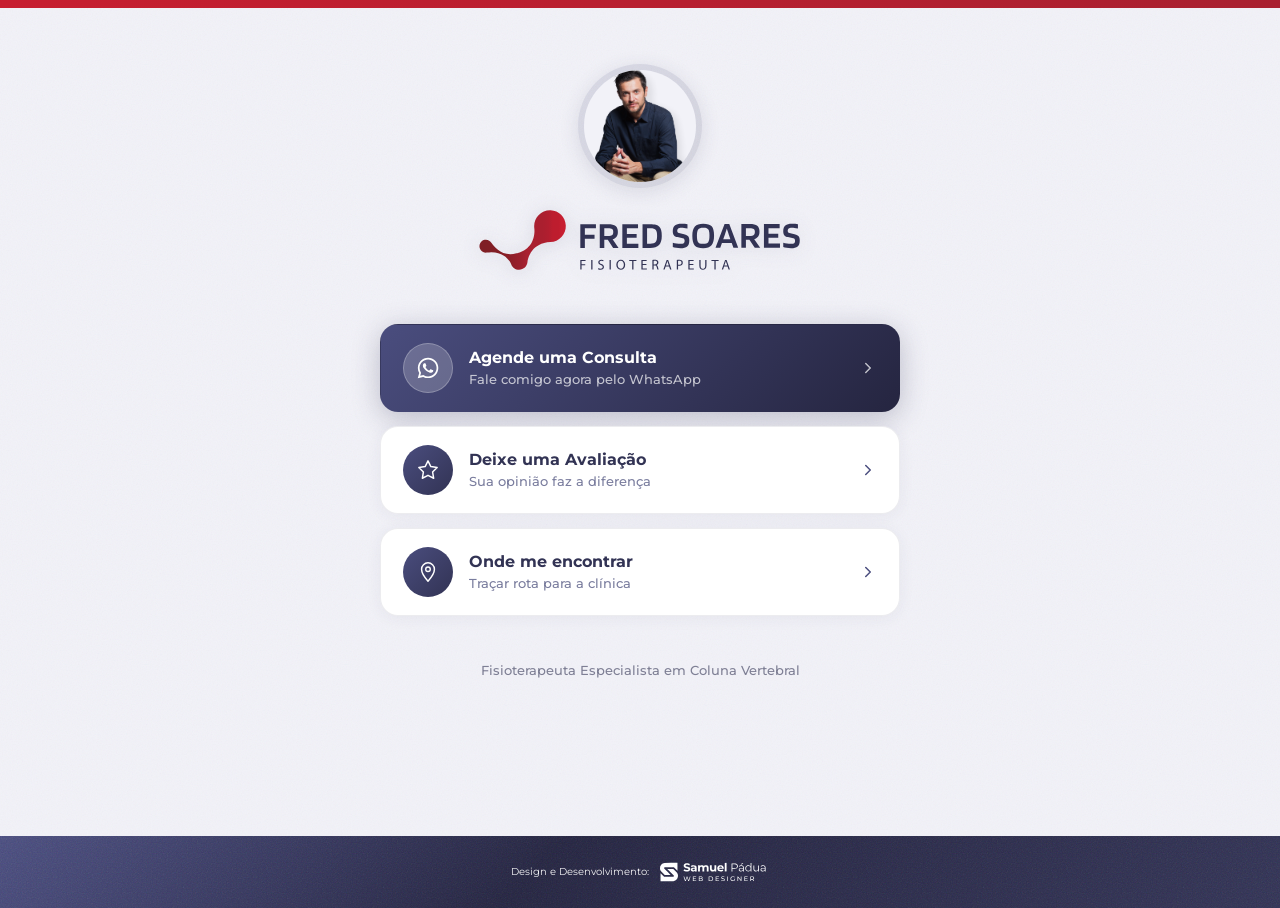
==== links/index.html @ fbcdf173 "Add clean links URL for GitHub Pages" ====
<!DOCTYPE html>
<html lang="pt-BR">
<head>
  <meta charset="UTF-8">
  <meta name="viewport" content="width=device-width, initial-scale=1.0">
  <title>Links - Dr. Fred Soares · Fisioterapeuta Especialista em Coluna</title>
  <link rel="icon" type="image/svg+xml" href="../stamp-iso.svg">
  <link rel="preconnect" href="https://fonts.googleapis.com">
  <link rel="preconnect" href="https://fonts.gstatic.com" crossorigin>
  <link href="https://fonts.googleapis.com/css2?family=Montserrat:wght@400;500;600;700;800&display=swap" rel="stylesheet">
  <link rel="stylesheet" href="../style.css">
  <link rel="stylesheet" href="../links.css">
</head>
<body class="links-page">

  <div class="top-bar"></div>

  <main class="lk-main">
    <div class="lk-grain"></div>

    <div class="lk-container">

      <header class="lk-header">
        <div class="lk-avatar-wrap">
          <img src="../dr-links.png" class="lk-avatar" alt="Dr. Fred Soares">
        </div>
        <img src="../logo.svg" class="lk-logo" alt="Dr. Fred Soares Fisioterapeuta Especialista em Coluna">
      </header>

      <div class="lk-cards">
        <a href="https://wa.me/5516991173434" class="lk-card lk-card--primary" target="_blank" rel="noopener">
          <span class="lk-icon">
            <svg width="22" height="22" viewBox="0 0 57 57" fill="none" xmlns="http://www.w3.org/2000/svg">
              <path fill-rule="evenodd" clip-rule="evenodd" d="M47.4216 9.51921C42.4222 4.51401 35.7735 1.75635 28.6904 1.75342C14.0949 1.75342 2.21626 13.6317 2.21039 28.2311C2.20844 32.8981 3.42761 37.4539 5.74495 41.4695L1.98828 55.1909L16.0257 51.5086C19.8936 53.6185 24.2481 54.7304 28.6796 54.7317H28.6907C43.2846 54.7317 55.1645 42.8524 55.1701 28.2523C55.173 21.1767 52.4212 14.5241 47.4216 9.51921ZM28.6904 50.2598H28.6813C24.7322 50.2581 20.8591 49.1968 17.4794 47.1919L16.6761 46.7148L8.34605 48.9L10.5695 40.7784L10.046 39.9457C7.84279 36.4415 6.67939 32.3913 6.68135 28.2328C6.68592 16.0981 16.5593 6.22568 28.6992 6.22568C34.5779 6.22763 40.1039 8.51986 44.2592 12.68C48.4144 16.8401 50.7014 22.3698 50.6994 28.2507C50.6942 40.3863 40.8215 50.2598 28.6904 50.2598ZM40.7628 33.7761C40.1013 33.4448 36.8482 31.8446 36.2416 31.6235C35.6356 31.4027 35.194 31.2928 34.7533 31.9549C34.312 32.617 33.0443 34.1075 32.6581 34.5488C32.2719 34.9904 31.8864 35.0459 31.2246 34.7145C30.5629 34.3834 28.4311 33.6845 25.9037 31.4304C23.937 29.676 22.6092 27.5094 22.223 26.8473C21.8375 26.1845 22.2198 25.861 22.5133 25.497C23.2296 24.6075 23.9468 23.6751 24.1673 23.2338C24.3881 22.7922 24.2775 22.4057 24.1118 22.0746C23.9468 21.7436 22.6236 18.4869 22.0724 17.1617C21.5348 15.8721 20.9898 16.0463 20.5834 16.026C20.1979 16.0068 19.7566 16.0029 19.3154 16.0029C18.8744 16.0029 18.1575 16.1682 17.5508 16.831C16.9445 17.4934 15.2355 19.0939 15.2355 22.3505C15.2355 25.6072 17.6063 28.7533 17.937 29.1949C18.2677 29.6365 22.6027 36.3195 29.2396 39.1851C30.8182 39.8674 32.0505 40.2741 33.0116 40.5791C34.5968 41.0827 36.0387 41.0116 37.1789 40.8413C38.4503 40.6512 41.0932 39.2406 41.645 37.6952C42.1962 36.1496 42.1962 34.825 42.0305 34.5488C41.8655 34.2729 41.4242 34.1075 40.7628 33.7761Z" fill="white"/>
            </svg>
          </span>
          <div class="lk-card-text">
            <span class="lk-card-title">Agende uma Consulta</span>
            <span class="lk-card-desc">Fale comigo agora pelo WhatsApp</span>
          </div>
          <span class="lk-arrow">
            <svg width="18" height="18" viewBox="0 0 24 24" fill="none">
              <path d="M9 18l6-6-6-6" stroke="white" stroke-width="2" stroke-linecap="round" stroke-linejoin="round"/>
            </svg>
          </span>
        </a>

        <a href="#" class="lk-card">
          <span class="lk-icon">
            <svg width="22" height="22" viewBox="0 0 24 24" fill="none" xmlns="http://www.w3.org/2000/svg">
              <path d="M12 2l3.09 6.26L22 9.27l-5 4.87 1.18 6.88L12 17.77l-6.18 3.25L7 14.14 2 9.27l6.91-1.01L12 2z" stroke="white" stroke-width="1.6" stroke-linejoin="round"/>
            </svg>
          </span>
          <div class="lk-card-text">
            <span class="lk-card-title">Deixe uma Avaliação</span>
            <span class="lk-card-desc">Sua opinião faz a diferença</span>
          </div>
          <span class="lk-arrow">
            <svg width="18" height="18" viewBox="0 0 24 24" fill="none">
              <path d="M9 18l6-6-6-6" stroke="white" stroke-width="2" stroke-linecap="round" stroke-linejoin="round"/>
            </svg>
          </span>
        </a>

        <a href="https://www.google.com/maps/search/?api=1&query=R.+David+Ferreira+Luna,+17,+Brisamar,+Jo%C3%A3o+Pessoa+-+PB" class="lk-card" target="_blank" rel="noopener">
          <span class="lk-icon">
            <svg width="22" height="22" viewBox="0 0 24 24" fill="none" xmlns="http://www.w3.org/2000/svg">
              <path d="M12 2C8.13 2 5 5.13 5 9c0 5.25 7 13 7 13s7-7.75 7-13c0-3.87-3.13-7-7-7z" stroke="white" stroke-width="1.6" stroke-linejoin="round"/>
              <circle cx="12" cy="9" r="2.5" stroke="white" stroke-width="1.5"/>
            </svg>
          </span>
          <div class="lk-card-text">
            <span class="lk-card-title">Onde me encontrar</span>
            <span class="lk-card-desc">Traçar rota para a clínica</span>
          </div>
          <span class="lk-arrow">
            <svg width="18" height="18" viewBox="0 0 24 24" fill="none">
              <path d="M9 18l6-6-6-6" stroke="white" stroke-width="2" stroke-linecap="round" stroke-linejoin="round"/>
            </svg>
          </span>
        </a>
      </div>

      <p class="lk-bio">Fisioterapeuta Especialista em Coluna Vertebral</p>
    </div>
  </main>

  <footer class="site-footer">
    <div class="site-footer-grain"></div>
    <div class="site-footer-inner">
      <a href="https://samuelpadua.com.br/" class="site-footer-credit" target="_blank" rel="noopener" aria-label="Design e Desenvolvimento por Samuel Pádua Web Designer">
        <span class="site-footer-credit-text">Design e Desenvolvimento:</span>
        <img src="../logo-samuel.svg" alt="Samuel Pádua Web Designer" class="site-footer-credit-logo">
      </a>
    </div>
  </footer>

</body>
</html>
---- style.css ----
﻿/* ===== RESET & BASE ===== */
*, *::before, *::after { box-sizing: border-box; margin: 0; padding: 0; }

:root {
  --dark:       #323354;
  --primary:    #323354;
  --teal:       #9B9EC8;
  --white:      #FFFFFF;
  --gray-bg:    #F2F2F8;
  --grad-start: #4A4D7E;
  --grad-end:   #323354;
  --gradient:   linear-gradient(to right, #4A4D7E, #323354);
}

html { scroll-behavior: smooth; overflow-x: hidden; }

html {
  scrollbar-color: #4A4D7E rgba(50, 51, 84, 0.12);
  scrollbar-width: thin;
}

body {
  font-family: 'Montserrat', sans-serif;
  color: var(--dark);
  background: var(--white);
  overflow-x: hidden;
}

body::-webkit-scrollbar {
  width: 12px;
}

body::-webkit-scrollbar-track {
  background: rgba(50, 51, 84, 0.08);
}

body::-webkit-scrollbar-thumb {
  background: linear-gradient(180deg, #9B9EC8 0%, #4A4D7E 100%);
  border-radius: 999px;
  border: 2px solid rgba(255, 255, 255, 0.75);
}

body::-webkit-scrollbar-thumb:hover {
  background: linear-gradient(180deg, #7B7FAA 0%, #3A3E6E 100%);
}

/* ===== SCROLL REVEAL ===== */
.reveal-item {
  --reveal-x: 0px;
  --reveal-y: 28px;
  --reveal-scale: 1;
  --reveal-blur: 0px;
  opacity: 0;
  filter: blur(var(--reveal-blur));
  transform: translate3d(var(--reveal-x), var(--reveal-y), 0) scale(var(--reveal-scale));
  transition:
    opacity 0.8s cubic-bezier(0.22, 1, 0.36, 1),
    transform 0.8s cubic-bezier(0.22, 1, 0.36, 1),
    filter 0.8s cubic-bezier(0.22, 1, 0.36, 1);
  transition-delay: var(--reveal-delay, 0ms);
  will-change: opacity, transform, filter;
}

.reveal-item[data-reveal="left"] {
  --reveal-x: -42px;
  --reveal-y: 0px;
}

.reveal-item[data-reveal="right"] {
  --reveal-x: 42px;
  --reveal-y: 0px;
}

.reveal-item[data-reveal="up"] {
  --reveal-y: 34px;
}

.reveal-item[data-reveal="zoom"] {
  --reveal-y: 20px;
  --reveal-scale: 0.965;
  --reveal-blur: 3px;
}

.reveal-item.is-visible {
  opacity: 1;
  filter: blur(0);
  transform: translate3d(0, 0, 0) scale(1);
}

@media (prefers-reduced-motion: reduce) {
  html {
    scroll-behavior: auto;
  }

  .reveal-item {
    opacity: 1;
    filter: none;
    transform: none;
    transition: none;
    will-change: auto;
  }
}

/* ===== TOP BAR ===== */
.top-bar {
  height: 6px;
  background: linear-gradient(to right, #C71E30, #A92030);
  width: 100%;
}

/* ===== HERO SECTION ===== */
.hero {
  position: relative;
  height: 850px;
  display: flex;
  align-items: stretch;
  overflow: hidden;
}

.hero-bg {
  position: absolute;
  inset: 0;
  background-image: url('bg-hero.jpg');
  background-size: cover;
  background-position: center;
  z-index: 0;
}

.hero-inner {
  position: relative;
  z-index: 1;
  width: 100%;
  max-width: 1280px;
  margin: 0 auto;
  padding: 0 60px;
  display: flex;
  flex-direction: column;
}

/* ===== HEADER / LOGO ===== */
.hero-header {
  padding: 40px 0 0;
  flex: 0 0 auto;
}

.logo {
  height: 64px;
  width: auto;
  display: block;
}

/* ===== HERO CONTENT ===== */
.hero-content {
  display: flex;
  align-items: stretch;
  gap: 40px;
  flex: 1;
}

/* ===== LEFT COLUMN ===== */
.hero-left {
  flex: 0 0 490px;
  display: flex;
  flex-direction: column;
  justify-content: center;
  padding-bottom: 50px;
}

.hero-left h1 {
  font-size: 54px;
  font-weight: 500;
  line-height: 1.05;
  letter-spacing: -0.04em;
  color: var(--dark);
  margin-bottom: 24px;
}

.hero-headline-soft {
  color: var(--dark);
  font-weight: 400;
}

.gradient-text {
  background: var(--gradient);
  -webkit-background-clip: text;
  -webkit-text-fill-color: transparent;
  background-clip: text;
  display: inline;
  font-weight: 800;
}

.subtext {
  font-size: 17px;
  font-weight: 500;
  line-height: 1.6;
  color: var(--dark);
  max-width: 440px;
  margin-bottom: 32px;
}

.subtext-highlight {
  font-weight: 700;
  color: #A92030;
}

.btn-cta {
  display: inline-flex;
  align-items: center;
  background: linear-gradient(135deg, #4A4D7E, #252540, #323354, #252540, #4A4D7E);
  background-size: 400% 400%;
  animation: cta-gradient 10s linear infinite;
  overflow: hidden;
  position: relative;
  color: var(--white);
  font-family: 'Montserrat', sans-serif;
  font-size: 18px;
  font-weight: 700;
  line-height: 1.28;
  letter-spacing: 0.18em;
  text-transform: uppercase;
  text-decoration: none;
  height: 72px;
  padding: 0 52px;
  border-radius: 16px;
  align-self: flex-start;
  transition: opacity 0.25s, transform 0.2s;
  margin-bottom: 20px;
}

.btn-cta::after {
  content: '';
  position: absolute;
  top: -50%;
  left: -80%;
  width: 45%;
  height: 200%;
  background: linear-gradient(
    to right,
    transparent,
    rgba(255, 255, 255, 0.22),
    transparent
  );
  transform: skewX(-18deg);
  animation: btn-shine 5s ease-in-out infinite;
  pointer-events: none;
}

.btn-cta:hover {
  opacity: 0.88;
  transform: translateY(-2px);
}

.crefito {
  font-size: 14px;
  font-weight: 700;
  letter-spacing: 0.1em;
  color: var(--dark);
  text-transform: uppercase;
  opacity: 0.7;
}

/* ===== RIGHT COLUMN ===== */
.hero-right {
  flex: 1;
  align-self: stretch;
  position: relative;
  display: flex;
  align-items: flex-end;
  justify-content: center;
}

.doctor-img {
  position: absolute;
  bottom: 0;
  left: 50%;
  transform: translateX(-40%);
  z-index: 2;
  height: 820px;
  width: auto;
  display: block;
  object-fit: contain;
  object-position: bottom;
}

/* ===== STAMP ANIMADO ===== */
.stamp-wrapper {
  position: absolute;
  top: -36px;
  right: -85px;
  width: 162px;
  height: 162px;
  z-index: 3;
}

.stamp-txt {
  position: absolute;
  inset: 0;
  width: 162px;
  height: 162px;
  animation: spin-stamp 18s linear infinite;
  transform-origin: center center;
}

.stamp-iso {
  position: absolute;
  top: 50%;
  left: 50%;
  transform: translate(-50%, -50%);
  width: 72px;
  height: 72px;
}

@keyframes cta-gradient {
  0%   { background-position: 0% 0%; }
  50%  { background-position: 100% 100%; }
  100% { background-position: 0% 0%; }
}

@keyframes btn-shine {
  0%        { left: -80%; opacity: 0; }
  10%       { opacity: 1; }
  50%       { left: 130%; opacity: 0; }
  100%      { left: 130%; opacity: 0; }
}

@keyframes spin-stamp {
  from { transform: rotate(0deg); }
  to   { transform: rotate(360deg); }
}

/* ===== INTRO BLOCK ===== */
.intro-block {
  position: relative;
  height: 248px;
  display: flex;
  align-items: center;
  background: linear-gradient(to right, #C71E30 0%, #A92030 100%);
  overflow: hidden;
}

/* Grain visível sobre o gradient */
.intro-block::after {
  content: '';
  position: absolute;
  inset: 0;
  background-image: url("data:image/svg+xml,%3Csvg xmlns='http://www.w3.org/2000/svg' width='200' height='200'%3E%3Cfilter id='n'%3E%3CfeTurbulence type='fractalNoise' baseFrequency='0.8' numOctaves='4' stitchTiles='stitch'/%3E%3C/filter%3E%3Crect width='200' height='200' filter='url(%23n)'/%3E%3C/svg%3E");
  background-repeat: repeat;
  background-size: 200px 200px;
  mix-blend-mode: soft-light;
  opacity: 0.65;
  pointer-events: none;
  z-index: 2;
}

.intro-inner {
  position: relative;
  z-index: 3;
  width: 100%;
  max-width: 1280px;
  margin: 0 auto;
  padding: 0 60px;
  display: flex;
  align-items: center;
  gap: 60px;
}

.intro-left {
  flex: 0 0 280px;
}

.intro-left h2 {
  font-size: 39px;
  font-weight: 500;
  line-height: 1.12;
  letter-spacing: -0.02em;
  color: var(--white);
}

.intro-left h2 strong {
  font-weight: 800;
  display: block;
}

.intro-right {
  flex: 1;
}

.intro-right p {
  font-size: 18px;
  font-weight: 400;
  line-height: 1.7;
  color: var(--white);
}

.intro-right p strong {
  font-weight: 700;
}

/* Responsivo intro */
@media (max-width: 820px) {
  .intro-block { height: auto; padding: 56px 0; }

  .intro-inner {
    flex-direction: column;
    gap: 28px;
    padding: 0 32px;
  }

  .intro-left { flex: none; width: 100%; }

  .intro-left h2 { font-size: 32px; }

  .intro-right p { font-size: 16px; }
}

@media (max-width: 480px) {
  .intro-block { height: auto; padding: 48px 0; }

  .intro-inner { padding: 0 24px; gap: 20px; }

  .intro-left h2 { font-size: 28px; }

  .intro-right p { font-size: 15px; }
}

/* ===== TREATMENT BLOCK ===== */
.treatment-block {
  background: var(--white);
  padding: 100px 0 90px;
}

.treatment-inner {
  max-width: 1280px;
  margin: 0 auto;
  padding: 0 60px;
  display: flex;
  flex-direction: column;
  align-items: center;
  gap: 60px;
}

/* Header */
.treatment-header {
  text-align: center;
  max-width: 760px;
}

.tagline {
  display: block;
  font-size: 15px;
  font-weight: 600;
  letter-spacing: 0.15em;
  text-transform: uppercase;
  color: #C71E30;
  margin-bottom: 12px;
}

.treatment-title {
  font-size: 48px;
  font-weight: 700;
  line-height: 1.1;
  letter-spacing: -0.02em;
  background: var(--gradient);
  -webkit-background-clip: text;
  -webkit-text-fill-color: transparent;
  background-clip: text;
  margin-bottom: 20px;
}

.treatment-desc {
  font-size: 16px;
  font-weight: 500;
  line-height: 1.7;
  color: var(--primary);
}

/* Cards grid */
.cards-grid {
  display: grid;
  grid-template-columns: repeat(3, 1fr);
  gap: 24px;
  width: 100%;
}

.card {
  background: var(--white);
  border-radius: 20px;
  padding: 36px;
  box-shadow: 0 8px 32px 0 rgba(37, 37, 64, 0.18);
  border: 2px solid transparent;
  transition: border-color 0.3s ease, box-shadow 0.3s ease, transform 0.3s ease;
  display: flex;
  flex-direction: column;
  gap: 20px;
}

.card:hover {
  border-color: #C8CAE8;
  box-shadow: none;
  transform: translateY(-4px);
}

.card-icon svg {
  display: block;
}

.card h3 {
  font-size: 25px;
  font-weight: 700;
  line-height: 1.2;
  color: var(--primary);
}

.card p {
  font-size: 15px;
  font-weight: 400;
  line-height: 1.7;
  color: var(--dark);
}

/* Footer */
.treatment-footer {
  display: flex;
  flex-direction: column;
  align-items: center;
  gap: 32px;
  text-align: center;
}

.treatment-footer > p {
  font-size: 16px;
  font-weight: 600;
  line-height: 1.65;
  color: var(--dark);
}

.btn-cta--center {
  align-self: center;
}

/* Responsivo treatment */
@media (max-width: 900px) {
  .cards-grid { grid-template-columns: 1fr; gap: 20px; }
  .treatment-title { font-size: 36px; }
  .treatment-block { padding: 72px 0; }
  .treatment-inner { padding: 0 32px; gap: 44px; }
}

@media (max-width: 480px) {
  .treatment-title { font-size: 30px; }
  .treatment-block { padding: 56px 0; }
  .treatment-inner { padding: 0 24px; gap: 36px; }
  .card { padding: 28px; }
}

/* ===== PROBLEMS BLOCK ===== */
.problems-block {
  position: relative;
  height: 195px;
  background: linear-gradient(to right, #4A4D7E 0%, #323354 100%);
  overflow: visible;
  clip-path: inset(-400px 0 0 0); /* permite sangrar acima, clipa abaixo */
  z-index: 2;
}

/* Grain confinado ao bloco */
.problems-grain {
  position: absolute;
  inset: 0;
  background-image: url("data:image/svg+xml,%3Csvg xmlns='http://www.w3.org/2000/svg' width='200' height='200'%3E%3Cfilter id='n'%3E%3CfeTurbulence type='fractalNoise' baseFrequency='0.8' numOctaves='4' stitchTiles='stitch'/%3E%3C/filter%3E%3Crect width='200' height='200' filter='url(%23n)'/%3E%3C/svg%3E");
  background-repeat: repeat;
  background-size: 200px 200px;
  mix-blend-mode: soft-light;
  opacity: 0.65;
  pointer-events: none;
  z-index: 0;
}

.problems-inner {
  position: relative;
  z-index: 1;
  max-width: 1280px;
  margin: 0 auto;
  padding: 0 80px 0 0;
  height: 100%;
  display: flex;
  align-items: center;
  gap: 52px;
}

/* Coluna da imagem */
.problems-img-col {
  flex: 0 0 auto;
  position: relative;
  height: 100%;
  display: flex;
  align-items: flex-end;
}

.problems-img {
  display: block;
  height: 240px;
  width: auto;
  filter: drop-shadow(0 0 30px rgba(74, 77, 126, 0.2));
}

/* Headline */
.problems-headline {
  flex: 0 0 230px;
  font-size: 22px;
  font-weight: 700;
  line-height: 1.5;
  color: var(--white);
  letter-spacing: -0.01em;
}

/* Body text */
.problems-body {
  flex: 1;
  font-size: 18px;
  font-weight: 400;
  line-height: 1.5;
  color: var(--white);
}

.problems-body strong {
  font-weight: 700;
}

/* Responsivo problems */
@media (max-width: 900px) {
  .problems-block { height: auto; padding: 48px 0; overflow: hidden; }
  .problems-inner { flex-direction: column; align-items: flex-start; gap: 24px; padding: 0 32px; height: auto; }
  .problems-img-col { display: none; }
  .problems-headline { flex: none; font-size: 20px; }
  .problems-body { font-size: 16px; }
}

@media (max-width: 480px) {
  .problems-block { padding: 40px 0; }
  .problems-inner { padding: 0 24px; gap: 16px; }
  .problems-headline { font-size: 18px; }
  .problems-body { font-size: 15px; }
}

/* ===== RESPONSIVO ===== */

/* Laptop menor / tablet landscape */
@media (max-width: 1100px) {
  .hero-inner { padding: 0 40px; }

  .hero-left {
    flex: 0 0 420px;
  }

  .hero-left h1 {
    font-size: 52px;
  }

  .subtext {
    font-size: 16px;
    max-width: 380px;
  }

  .doctor-img {
    height: 700px;
  }

  .stamp-wrapper { width: 124px; height: 124px; top: -68px; right: -16px; }
  .stamp-txt    { width: 124px; height: 124px; }
  .stamp-iso    { width: 70px;  height: 70px; }
}

/* Tablet portrait */
@media (max-width: 820px) {
  .hero {
    height: auto;
    min-height: 100svh;
  }

  .hero-inner { padding: 0 32px; }

  .hero-content {
    flex-direction: column;
    align-items: flex-start;
    gap: 0;
    padding-bottom: 0;
  }

  .hero-left {
    flex: none;
    width: 100%;
    max-width: 560px;
    padding-bottom: 40px;
    justify-content: flex-start;
    padding-top: 32px;
  }

  .hero-left h1 { font-size: 46px; }

  .subtext { font-size: 15px; max-width: 100%; }

  /* Ancora pelo topo — mostra cabeça + torso, pés cortam embaixo */
  .hero-right {
    width: 100%;
    height: 400px;
    align-self: auto;
    justify-content: center;
    overflow: hidden;
    margin-top: 16px;
  }

  .doctor-img {
    position: absolute;
    top: 0;
    left: 50%;
    transform: translateX(-50%);
    height: 480px;
  }

  .stamp-wrapper { top: 220px; right: 16px; width: 110px; height: 110px; }
  .stamp-txt    { width: 110px; height: 110px; }
  .stamp-iso    { width: 62px; height: 62px; }
}

/* Mobile */
@media (max-width: 480px) {
  .hero-inner { padding: 0 24px; }

  .logo { height: 52px; }

  .hero-left {
    padding-top: 24px;
    padding-bottom: 36px;
  }

  .hero-left h1 { font-size: 36px; }

  .subtext { font-size: 14px; }

  .btn-cta {
    height: 60px;
    padding: 0 24px;
    font-size: 13px;
    letter-spacing: 0.12em;
    align-self: stretch;
    justify-content: center;
    text-align: center;
  }

  /* Ancora pelo topo — mostra cabeça + torso */
  .hero-right {
    height: 320px;
    overflow: hidden;
    margin-top: 12px;
  }

  .doctor-img {
    top: 0;
    bottom: auto;
    height: 380px;
    transform: translateX(-50%);
  }

  .stamp-wrapper { width: 86px; height: 86px; top: 30px; bottom: auto; right: 12px; }
  .stamp-txt    { width: 86px; height: 86px; }
  .stamp-iso    { width: 48px; height: 48px; }

  .whatsapp-float { bottom: 20px; right: 20px; width: 60px; height: 60px; }
}

/* ===== WHATSAPP FLUTUANTE ===== */
@keyframes wpp-pulse {
  0%   { box-shadow: 0 0 0 0 rgba(20, 184, 166, 0.5), 0 0 0 0 rgba(15, 118, 110, 0.28); }
  50%  { box-shadow: 0 0 0 14px rgba(20, 184, 166, 0.14), 0 0 0 28px rgba(15, 118, 110, 0.05); }
  100% { box-shadow: 0 0 0 0 rgba(20, 184, 166, 0), 0 0 0 0 rgba(15, 118, 110, 0); }
}

.whatsapp-float {
  position: fixed;
  bottom: 30px;
  right: 30px;
  width: 72px;
  height: 72px;
  background: linear-gradient(135deg, #1cc7b5, #0f9f97);
  border-radius: 50%;
  display: flex;
  align-items: center;
  justify-content: center;
  z-index: 1000;
  text-decoration: none;
  transition: transform 0.2s;
  animation: wpp-pulse 2.4s ease-out infinite;
}

.whatsapp-float:hover {
  transform: scale(1.05);
  animation: none;
  box-shadow: 0 6px 28px rgba(15, 118, 110, 0.38);
}

.whatsapp-float:hover .wpp-badge {
  opacity: 1;
  transform: translateY(-50%) translateX(0) scale(1);
  pointer-events: auto;
}

.whatsapp-float svg {
  width: 36px;
  height: 36px;
  position: relative;
  z-index: 1;
}

/* Badge balão de chat */
.wpp-badge {
  position: absolute;
  right: calc(100% + 14px);
  top: 50%;
  transform: translateY(-50%) translateX(10px) scale(0.92);
  white-space: nowrap;
  background: #ffffff;
  color: #323354;
  font-family: 'Montserrat', sans-serif;
  font-size: 13px;
  font-weight: 700;
  letter-spacing: 0.02em;
  padding: 10px 18px;
  border-radius: 50px;
  box-shadow: 0 4px 20px rgba(50, 51, 84, 0.18), 0 1px 4px rgba(0,0,0,0.08);
  opacity: 0;
  pointer-events: none;
  transition: opacity 0.22s ease, transform 0.22s ease;
}

/* Setinha apontando para o botão */
.wpp-badge::after {
  content: '';
  position: absolute;
  top: 50%;
  right: -7px;
  transform: translateY(-50%);
  border-width: 6px 0 6px 8px;
  border-style: solid;
  border-color: transparent transparent transparent #ffffff;
  filter: drop-shadow(2px 0 2px rgba(30,82,80,0.08));
}

/* ===== REVIEWS BLOCK ===== */
.reviews-block {
  position: relative;
  background: linear-gradient(135deg, #4A4D7E 0%, #252540 40%, #323354 100%);
  min-height: 850px;
  padding: 80px 0 72px;
  display: flex;
  flex-direction: column;
  overflow: hidden;
}

.reviews-grain {
  position: absolute;
  inset: 0;
  background-image: url("data:image/svg+xml,%3Csvg xmlns='http://www.w3.org/2000/svg' width='200' height='200'%3E%3Cfilter id='n'%3E%3CfeTurbulence type='fractalNoise' baseFrequency='0.8' numOctaves='4' stitchTiles='stitch'/%3E%3C/filter%3E%3Crect width='200' height='200' filter='url(%23n)'/%3E%3C/svg%3E");
  mix-blend-mode: soft-light;
  opacity: 0.65;
  pointer-events: none;
  z-index: 1;
}

.reviews-inner {
  position: relative;
  z-index: 2;
  max-width: 1240px;
  margin: 0 auto;
  width: 100%;
  padding: 0 48px;
  display: flex;
  flex-direction: column;
  gap: 52px;
}

.reviews-header {
  text-align: center;
}

.reviews-tagline {
  display: block;
  font-size: 14px;
  font-weight: 600;
  letter-spacing: 0.3em;
  text-transform: uppercase;
  color: rgba(255, 255, 255, 0.65);
  margin-bottom: 14px;
}

.reviews-title {
  font-size: 40px;
  font-weight: 400;
  color: var(--white);
  line-height: 1.15;
}

.reviews-title strong {
  font-weight: 700;
}

/* Carousel */
.reviews-carousel {
  position: relative;
  width: 100%;
  overflow: visible;
}

.carousel-viewport {
  overflow: hidden;
  width: 100%;
}

.reviews-track {
  display: flex;
  gap: 24px;
}

/* Review card */
.review-card {
  background: var(--white);
  border-radius: 16px;
  padding: 28px 24px;
  display: flex;
  flex-direction: column;
  gap: 14px;
  flex-shrink: 0;
}

.rc-header {
  display: flex;
  align-items: center;
  gap: 12px;
}

.rc-avatar {
  width: 48px;
  height: 48px;
  border-radius: 50%;
  background: linear-gradient(135deg, #9B9EC8, #323354);
  display: flex;
  align-items: center;
  justify-content: center;
  font-size: 14px;
  font-weight: 700;
  color: var(--white);
  flex-shrink: 0;
  overflow: hidden;
}

.rc-avatar img {
  width: 100%;
  height: 100%;
  object-fit: cover;
}

.rc-name {
  font-size: 15px;
  font-weight: 700;
  color: var(--dark);
  display: block;
}

.rc-count {
  font-size: 12px;
  color: #999;
  display: block;
  margin-top: 2px;
}

.rc-stars {
  display: flex;
  align-items: center;
  gap: 8px;
}

.rc-stars-icons {
  color: #FBBC04;
  font-size: 17px;
  letter-spacing: 2px;
  line-height: 1;
}

.rc-badge {
  width: 18px;
  height: 18px;
  border-radius: 50%;
  background: #4285F4;
  display: flex;
  align-items: center;
  justify-content: center;
  flex-shrink: 0;
}

.rc-text {
  font-size: 15px;
  font-weight: 500;
  color: #4A5252;
  line-height: 1.65;
}

/* Carousel buttons */
.carousel-btn {
  position: absolute;
  top: 50%;
  transform: translateY(-50%);
  background: none;
  border: none;
  cursor: pointer;
  padding: 0;
  display: flex;
  align-items: center;
  justify-content: center;
  transition: opacity 0.2s;
  z-index: 2;
  width: 48px;
  height: 48px;
}

.carousel-btn--prev {
  left: -72px;
}

.carousel-btn--next {
  right: -72px;
}

.carousel-btn:hover circle {
  stroke: rgba(255, 255, 255, 0.8);
}

.reviews-pagination {
  display: flex;
  justify-content: center;
  align-items: center;
  gap: 12px;
  margin-top: -16px;
}

.reviews-dot {
  width: 10px;
  height: 10px;
  border-radius: 50%;
  border: none;
  padding: 0;
  cursor: pointer;
  background: rgba(255, 255, 255, 0.3);
  transition: transform 0.22s ease, background-color 0.22s ease, opacity 0.22s ease;
}

.reviews-dot:hover {
  background: rgba(255, 255, 255, 0.6);
}

.reviews-dot.is-active {
  background: var(--white);
  transform: scale(1.2);
}

/* Footer */
.reviews-footer {
  display: flex;
  flex-direction: column;
  gap: 0;
}

.reviews-divider {
  height: 1px;
  background: rgba(255, 255, 255, 0.2);
  margin-bottom: 32px;
}

.reviews-cta-row {
  display: flex;
  align-items: center;
  justify-content: space-between;
}

.reviews-cta-text {
  font-size: 20px;
  font-weight: 700;
  color: var(--white);
  line-height: 1.4;
}

.reviews-footer .btn-cta {
  box-shadow: 0 0 0 3px rgba(255, 255, 255, 0.1);
}

/* ===== RESPONSIVE: REVIEWS ===== */
@media (max-width: 820px) {
  .reviews-block { min-height: unset; padding: 64px 0 56px; }
  .reviews-inner { padding: 0 20px; gap: 36px; }
  .reviews-carousel { padding: 0 44px; }
  .carousel-btn--prev { left: 0; }
  .carousel-btn--next { right: 0; }
  .reviews-pagination { margin-top: -8px; }
  .reviews-title { font-size: 30px; }
  .reviews-cta-row { flex-direction: column; align-items: flex-start; gap: 24px; }
  .reviews-cta-text { font-size: 18px; }
}

@media (max-width: 480px) {
  .reviews-title { font-size: 26px; }
  .reviews-carousel { padding: 0 34px; }
  .reviews-pagination { gap: 10px; }
  .carousel-btn { display: none; }
  .rc-text { text-align: left; }
  .carousel-btn svg { width: 36px; height: 36px; }
}

/* ===== CONDITION BLOCK (HÉRNIA, etc.) ===== */
.condition-block {
  background: var(--white);
  padding: 96px 0;
}

.condition-inner {
  max-width: 1200px;
  margin: 0 auto;
  padding: 0 48px;
  display: grid;
  grid-template-columns: 45% 55%;
  gap: 72px;
  align-items: center;
}

.condition-block--gray {
  background: #F2F2F8;
}

.condition-media {
  position: relative;
  border-radius: 20px;
  overflow: hidden;
  line-height: 0;
  isolation: isolate;
}

.condition-media video,
.condition-media .condition-img {
  width: 100%;
  height: auto;
  display: block;
  border-radius: 20px;
}

.condition-media--video video {
  filter: saturate(0.9) contrast(0.93) brightness(0.97);
}

.condition-media--video::after {
  content: '';
  position: absolute;
  inset: 0;
  border-radius: 20px;
  pointer-events: none;
  opacity: 0.34;
  mix-blend-mode: soft-light;
  background-image:
    url("data:image/svg+xml,%3Csvg xmlns='http://www.w3.org/2000/svg' width='160' height='160' viewBox='0 0 160 160'%3E%3Cfilter id='n'%3E%3CfeTurbulence type='fractalNoise' baseFrequency='1.35' numOctaves='3' stitchTiles='stitch'/%3E%3C/filter%3E%3Crect width='160' height='160' filter='url(%23n)' opacity='1'/%3E%3C/svg%3E");
  background-size: 160px 160px;
}

.condition-text {
  display: flex;
  flex-direction: column;
  align-items: flex-start;
  gap: 24px;
}

.condition-text .btn-cta {
  align-self: flex-start;
  font-size: 16px;
  height: 58px;
  padding: 0 40px;
}

.condition-title {
  font-size: 38px;
  font-weight: 400;
  line-height: 1.1;
  letter-spacing: -0.02em;
  background: linear-gradient(to right, #4A4D7E, #323354);
  -webkit-background-clip: text;
  -webkit-text-fill-color: transparent;
  background-clip: text;
}

.condition-title strong {
  font-weight: 800;
}

.condition-body {
  font-size: 15px;
  font-weight: 400;
  line-height: 1.7;
  color: var(--dark);
}

.condition-body strong {
  color: #A92030;
}

/* ===== RESPONSIVE: CONDITION BLOCK ===== */
@media (max-width: 820px) {
  .condition-inner {
    grid-template-columns: 1fr;
    gap: 36px;
    padding: 0 28px;
  }

  .condition-block {
    padding: 64px 0;
  }

  .condition-title {
    font-size: 30px;
  }
}

@media (max-width: 480px) {
  .condition-title {
    font-size: 26px;
  }

  .condition-body {
    font-size: 15px;
  }
}

/* ===== PROFILE BLOCK ===== */
.profile-block {
  background: var(--white);
  padding: 104px 0 112px;
}

.profile-inner {
  max-width: 1200px;
  margin: 0 auto;
  padding: 0 48px;
  display: grid;
  grid-template-columns: minmax(320px, 382px) minmax(0, 1fr);
  gap: 72px;
  align-items: center;
}

.profile-media {
  width: 100%;
}

.profile-image {
  width: 100%;
  display: block;
  border-radius: 18px;
  object-fit: cover;
  box-shadow: 0 24px 60px rgba(50, 51, 84, 0.08);
}

.profile-content {
  max-width: 620px;
  display: flex;
  flex-direction: column;
  align-items: flex-start;
}

.profile-title {
  font-size: 45px;
  font-weight: 700;
  line-height: 1.06;
  letter-spacing: -0.03em;
  margin-bottom: 14px;
  background: linear-gradient(90deg, #4A4D7E 0%, #252540 48%, #323354 100%);
  -webkit-background-clip: text;
  -webkit-text-fill-color: transparent;
  background-clip: text;
}

.profile-meta {
  font-size: 16px;
  font-weight: 600;
  line-height: 1.35;
  letter-spacing: 0.07em;
  color: #252540;
  margin-bottom: 28px;
}

.profile-body {
  display: flex;
  flex-direction: column;
  gap: 20px;
}

.profile-body p {
  margin: 0;
  font-size: 15px;
  font-weight: 400;
  line-height: 1.5;
  color: #4A4D6A;
}

.profile-body strong {
  font-weight: 700;
  color: #252540;
}

.profile-socials {
  display: flex;
  align-items: center;
  gap: 12px;
  margin-top: 30px;
}

.profile-social-btn {
  width: 64px;
  height: 64px;
  border-radius: 50%;
  background: linear-gradient(135deg, #4A4D7E 0%, #323354 100%);
  display: inline-flex;
  align-items: center;
  justify-content: center;
  text-decoration: none;
  box-shadow: 0 16px 34px rgba(74, 77, 126, 0.18);
  transition: transform 0.22s ease, box-shadow 0.22s ease;
}

.profile-social-btn:hover {
  transform: translateY(-2px);
  box-shadow: 0 20px 40px rgba(74, 77, 126, 0.24);
}

.profile-social-btn--cv {
  width: auto;
  border-radius: 100px;
  padding: 0 32px;
  gap: 8px;
  font-size: 16px;
  font-weight: 700;
  color: #252540;
  white-space: nowrap;
  letter-spacing: 0.01em;
  background: transparent;
  border: 2px solid #252540;
  transition: background 0.22s ease, color 0.22s ease, transform 0.22s ease, box-shadow 0.22s ease;
}

.profile-social-btn--cv:hover {
  background: var(--gradient);
  border-color: transparent;
  color: #fff;
}

.profile-social-icon {
  width: 24px;
  height: 24px;
  object-fit: contain;
}

/* ===== RESPONSIVE: PROFILE BLOCK ===== */
@media (max-width: 980px) {
  .profile-block {
    padding: 80px 0 88px;
  }

  .profile-inner {
    grid-template-columns: 1fr;
    gap: 40px;
    padding: 0 28px;
  }

  .profile-media {
    max-width: 420px;
    margin: 0 auto;
  }

  .profile-content {
    max-width: 100%;
  }

  .profile-title {
    font-size: 38px;
  }
}

@media (max-width: 480px) {
  .profile-block {
    padding: 64px 0 72px;
  }

  .profile-inner {
    padding: 0 24px;
    gap: 28px;
  }

  .profile-title {
    font-size: 32px;
    margin-bottom: 12px;
  }

  .profile-meta {
    font-size: 14px;
    margin-bottom: 22px;
  }

  .profile-body {
    gap: 18px;
  }

  .profile-socials {
    flex-wrap: wrap;
    gap: 12px;
    margin-top: 24px;
  }

  .profile-social-btn {
    width: 58px;
    height: 58px;
  }

  .profile-social-btn--cv {
    width: 100%;
    justify-content: center;
    padding: 0 24px;
  }

  .profile-social-btn svg,
  .profile-social-icon {
    width: 22px;
    height: 22px;
  }
}

/* ===== FAQ BLOCK ===== */
.faq-block {
  position: relative;
  background: url("bg-faq.jpg") center/cover no-repeat;
  background-image: image-set(url('bg-faq.webp') type('image/webp'), url('bg-faq.jpg') type('image/jpeg'));
  padding: 104px 0 96px;
}

.faq-inner {
  max-width: 1200px;
  margin: 0 auto;
  padding: 0 48px;
  display: flex;
  flex-direction: column;
  align-items: center;
}

.faq-header {
  text-align: center;
  max-width: 760px;
  margin-bottom: 42px;
}

.faq-tagline {
  display: block;
  font-size: 14px;
  font-weight: 600;
  letter-spacing: 0.3em;
  text-transform: uppercase;
  color: #C71E30;
  margin-bottom: 18px;
}

.faq-title {
  font-size: 44px;
  font-weight: 700;
  line-height: 1.08;
  letter-spacing: -0.03em;
  margin-bottom: 14px;
  background: linear-gradient(90deg, #4A4D7E 0%, #252540 48%, #323354 100%);
  -webkit-background-clip: text;
  -webkit-text-fill-color: transparent;
  background-clip: text;
}

.faq-subtitle {
  margin: 0;
  font-size: 15px;
  font-weight: 400;
  line-height: 1.55;
  color: #252540;
}

.faq-list {
  width: 100%;
  max-width: 760px;
  display: flex;
  flex-direction: column;
  gap: 24px;
}

.faq-item {
  background: rgba(255, 255, 255, 0.94);
  border: 1px solid rgba(74, 77, 126, 0.18);
  border-radius: 14px;
  box-shadow: 0 12px 32px rgba(30, 30, 55, 0.05);
  overflow: hidden;
  transition: border-color 0.22s ease, box-shadow 0.22s ease;
}

.faq-item.is-open {
  border-color: rgba(74, 77, 126, 0.75);
  box-shadow: 0 14px 36px rgba(74, 77, 126, 0.08);
}

.faq-question {
  width: 100%;
  border: none;
  background: transparent;
  display: flex;
  align-items: center;
  justify-content: space-between;
  gap: 20px;
  text-align: left;
  padding: 22px 22px 20px;
  cursor: pointer;
  font-family: inherit;
  font-size: 18px;
  font-weight: 700;
  line-height: 1.35;
  color: #1A1B36;
}

.faq-icon {
  color: #9B9EC8;
  flex-shrink: 0;
  display: inline-flex;
  align-items: center;
  justify-content: center;
  transition: transform 0.22s ease;
}

.faq-item.is-open .faq-icon {
  transform: rotate(180deg);
}

.faq-item:not(.is-open) .faq-icon {
  transform: rotate(0deg);
}

.faq-answer {
  max-height: 0;
  overflow: hidden;
  transition: max-height 0.28s ease;
}

.faq-item.is-open .faq-answer {
  max-height: 220px;
}

.faq-answer p {
  margin: 0;
  padding: 0 22px 24px;
  font-size: 15px;
  font-weight: 400;
  line-height: 1.55;
  color: #1E2038;
}

.faq-footer {
  width: 100%;
  max-width: 760px;
  margin-top: 42px;
}

.faq-divider {
  height: 1px;
  background: rgba(30, 30, 55, 0.12);
  margin-bottom: 30px;
}

.faq-cta-row {
  display: flex;
  align-items: center;
  justify-content: space-between;
  gap: 32px;
}

.faq-cta-text {
  margin: 0;
  font-size: 18px;
  font-weight: 400;
  line-height: 1.35;
  color: #252540;
  max-width: 360px;
  flex: 0 1 360px;
}

.faq-cta-line {
  display: block;
}

.faq-cta-text strong {
  font-weight: 700;
  color: #1A1B36;
}

.faq-footer .btn-cta {
  min-width: 356px;
  white-space: nowrap;
  text-align: center;
  flex-shrink: 0;
}

/* ===== RESPONSIVE: FAQ BLOCK ===== */
@media (max-width: 900px) {
  .faq-block {
    padding: 80px 0 76px;
  }

  .faq-inner {
    padding: 0 28px;
  }

  .faq-title {
    font-size: 36px;
  }

  .faq-question {
    font-size: 17px;
  }

  .faq-cta-row {
    flex-direction: column;
    align-items: flex-start;
  }

  .faq-cta-text {
    max-width: 100%;
    flex-basis: auto;
  }

  .faq-cta-line {
    display: inline;
  }

  .faq-footer .btn-cta {
    min-width: 0;
    white-space: normal;
  }
}

@media (max-width: 480px) {
  .faq-block {
    padding: 64px 0 64px;
  }

  .faq-inner {
    padding: 0 24px;
  }

  .faq-header {
    margin-bottom: 30px;
  }

  .faq-title {
    font-size: 30px;
  }

  .faq-subtitle {
    font-size: 14px;
  }

  .faq-list {
    gap: 16px;
  }

  .faq-question {
    font-size: 16px;
    padding: 18px 18px 16px;
  }

  .faq-answer p {
    padding: 0 18px 20px;
    font-size: 14px;
  }

  .faq-footer {
    margin-top: 32px;
  }

  .faq-divider {
    margin-bottom: 24px;
  }

  .faq-cta-text {
    font-size: 16px;
  }
}

/* ===== CONTACT BLOCK ===== */
.contact-block {
  background: var(--white);
}

.contact-inner {
  max-width: 100%;
  min-height: 760px;
  display: grid;
  grid-template-columns: minmax(0, 52%) minmax(0, 48%);
  align-items: stretch;
}

.contact-panel {
  padding: 78px 72px 70px min(18vw, 320px);
  display: flex;
  flex-direction: column;
  justify-content: flex-start;
}

.contact-header {
  width: 100%;
  max-width: 524px;
  margin-bottom: 44px;
}

.contact-tagline {
  display: block;
  font-size: 14px;
  font-weight: 500;
  letter-spacing: 0.16em;
  text-transform: uppercase;
  color: #C71E30;
  margin-bottom: 10px;
}

.contact-title {
  font-size: 52px;
  font-weight: 700;
  line-height: 1.02;
  letter-spacing: -0.04em;
  background: linear-gradient(90deg, #4A4D7E 0%, #252540 48%, #323354 100%);
  -webkit-background-clip: text;
  -webkit-text-fill-color: transparent;
  background-clip: text;
}

.contact-cards {
  width: 100%;
  max-width: 524px;
  display: flex;
  flex-direction: column;
  gap: 22px;
}

.contact-card {
  background: var(--white);
  border-radius: 16px;
  padding: 20px 18px;
  display: flex;
  align-items: center;
  gap: 18px;
  min-height: 78px;
  text-decoration: none;
  color: #252540;
  box-shadow: 0 16px 36px rgba(50, 51, 84, 0.08);
  transition: transform 0.22s ease, box-shadow 0.22s ease, border-color 0.22s ease;
  border: 1.5px solid transparent;
}

.contact-card:hover {
  transform: translateY(-2px);
  box-shadow: none;
  border-color: rgba(74, 77, 126, 0.75);
}

.contact-card-icon {
  width: 40px;
  height: 40px;
  border-radius: 50%;
  display: inline-flex;
  align-items: center;
  justify-content: center;
  color: #A92030;
  flex-shrink: 0;
  flex: 0 0 40px;
}

.contact-card-icon-img {
  width: 28px;
  height: 28px;
  object-fit: contain;
  filter: brightness(0) saturate(100%) invert(18%) sepia(75%) saturate(2000%) hue-rotate(338deg) brightness(85%) contrast(95%);
}

.contact-card-text {
  font-size: 16px;
  font-weight: 700;
  line-height: 1.45;
  color: #252540;
  max-width: 420px;
}

.contact-brand {
  width: 100%;
  max-width: 524px;
  margin-top: auto;
  padding-top: 72px;
}

.contact-logo {
  width: min(420px, 100%);
  display: block;
}

.contact-map-wrap {
  position: relative;
  min-height: 760px;
  background: #E9EEF0;
  overflow: hidden;
}

.contact-map {
  width: 100%;
  height: 100%;
  border: 0;
  display: block;
  filter: saturate(0.88) contrast(0.94) brightness(1.02);
}

@media (min-width: 1921px) {
  .contact-panel {
    padding-left: clamp(48px, 8vw, 140px);
    padding-right: clamp(56px, 6vw, 120px);
    align-items: flex-end;
  }

  .contact-header,
  .contact-cards,
  .contact-brand {
    max-width: 560px;
  }
}

/* ===== RESPONSIVE: CONTACT BLOCK ===== */
@media (max-width: 1180px) {
  .contact-inner {
    grid-template-columns: 1fr;
    min-height: unset;
  }

  .contact-panel {
    padding: 76px 40px 56px;
  }

  .contact-cards {
    max-width: 680px;
  }

  .contact-card-text {
    max-width: none;
  }

  .contact-brand {
    margin-top: 0;
    padding-top: 48px;
  }

  .contact-logo {
    width: min(360px, 100%);
  }

  .contact-map-wrap {
    min-height: 420px;
  }
}

@media (max-width: 680px) {
  .contact-panel {
    padding: 64px 24px 48px;
  }

  .contact-header {
    margin-bottom: 32px;
  }

  .contact-title {
    font-size: 40px;
  }

  .contact-cards {
    gap: 16px;
  }

  .contact-card {
    padding: 18px 16px;
    min-height: 72px;
    gap: 14px;
  }

  .contact-card-icon {
    width: 34px;
    height: 34px;
  }

  .contact-card-icon-img {
    width: 24px;
    height: 24px;
  }

  .contact-card-text {
    font-size: 15px;
  }

  .contact-brand {
    padding-top: 40px;
  }

  .contact-map-wrap {
    min-height: 340px;
  }
}

/* ===== FOOTER ===== */
.site-footer {
  position: relative;
  min-height: 72px;
  background: linear-gradient(135deg, #4A4D7E 0%, #252540 42%, #323354 100%);
  overflow: hidden;
}

.site-footer-grain {
  position: absolute;
  inset: 0;
  background-image: url("data:image/svg+xml,%3Csvg xmlns='http://www.w3.org/2000/svg' width='200' height='200'%3E%3Cfilter id='n'%3E%3CfeTurbulence type='fractalNoise' baseFrequency='0.8' numOctaves='4' stitchTiles='stitch'/%3E%3C/filter%3E%3Crect width='200' height='200' filter='url(%23n)'/%3E%3C/svg%3E");
  mix-blend-mode: soft-light;
  opacity: 0.42;
  pointer-events: none;
}

.site-footer-inner {
  position: relative;
  z-index: 1;
  max-width: 860px;
  min-height: 72px;
  margin: 0 auto;
  padding: 0 32px;
  display: flex;
  align-items: center;
  justify-content: space-between;
  gap: 24px;
}

.site-footer-copy {
  margin: 0;
  font-size: 14px;
  font-weight: 400;
  line-height: 1.3;
  color: rgba(255, 255, 255, 0.95);
}

.site-footer-credit {
  display: inline-flex;
  align-items: center;
  gap: 10px;
  text-decoration: none;
  color: inherit;
}

.site-footer-credit-text {
  font-size: 10px;
  font-weight: 400;
  line-height: 1.4;
  color: rgba(255, 255, 255, 0.95);
  white-space: nowrap;
}

.site-footer-credit-logo {
  height: 22px;
  width: auto;
  display: block;
}

@media (max-width: 760px) {
  .site-footer {
    min-height: unset;
  }

  .site-footer-inner {
    min-height: unset;
    padding: 14px 20px;
    flex-direction: column;
    justify-content: center;
    gap: 10px;
    text-align: center;
  }

  .site-footer-copy {
    font-size: 13px;
  }
}

/* ===== GLOBAL RESPONSIVE REFINEMENTS ===== */
@media (max-width: 820px) {
  .hero-header {
    display: flex;
    justify-content: center;
    padding-top: 28px;
  }

  .hero-content {
    align-items: center;
  }

  .hero-left {
    align-items: center;
    text-align: center;
    margin: 0 auto;
  }

  .subtext,
  .crefito {
    text-align: center;
    margin-left: auto;
    margin-right: auto;
  }

  .hero .btn-cta,
  .condition-text .btn-cta,
  .reviews-footer .btn-cta,
  .faq-footer .btn-cta {
    align-self: center;
    height: 64px;
    padding: 0 32px;
    font-size: 14px;
    letter-spacing: 0.15em;
  }

  .intro-inner,
  .problems-inner {
    align-items: center;
    text-align: center;
  }

  .intro-left,
  .intro-right,
  .problems-headline,
  .problems-body {
    text-align: center;
  }

  .intro-right p,
  .problems-body {
    max-width: 60ch;
  }

  .card {
    align-items: flex-start;
    text-align: left;
  }

  .condition-text {
    align-items: center;
    text-align: center;
  }

  .condition-body {
    max-width: 62ch;
    line-height: 1.65;
  }

  .reviews-cta-row,
  .faq-cta-row {
    align-items: center;
    text-align: center;
  }

  .reviews-block .carousel-btn {
    display: none !important;
  }

  .review-card {
    text-align: left;
    align-items: flex-start;
  }

  .rc-header,
  .rc-stars {
    justify-content: flex-start;
  }

  .rc-info,
  .rc-text {
    text-align: left;
  }

  .reviews-cta-text,
  .faq-cta-text {
    max-width: 30ch;
    text-align: center;
  }

  .profile-content {
    align-items: center;
  }

  .profile-title,
  .profile-meta {
    text-align: center;
  }

  .profile-body {
    width: 100%;
    align-items: center;
  }

  .profile-body p {
    text-align: center;
    max-width: 62ch;
  }

  .profile-socials {
    justify-content: center;
  }

  .faq-question {
    font-size: 16px;
  }

  .contact-panel {
    align-items: center;
    text-align: center;
  }

  .contact-header,
  .contact-cards,
  .contact-brand {
    width: 100%;
    max-width: 680px;
  }

  .contact-logo {
    margin: 0 auto;
  }

  .contact-card {
    text-align: left;
  }

  .contact-card-text {
    text-align: left;
  }
}

@media (max-width: 480px) {
  .logo {
    height: 48px;
  }

  .hero-left {
    padding-top: 10px;
    padding-bottom: 28px;
  }

  .hero-left h1 {
    font-size: 38px;
    line-height: 1;
    letter-spacing: -0.05em;
  }

  .subtext {
    max-width: 31ch;
    font-size: 14px;
    line-height: 1.65;
  }

  .btn-cta {
    height: 60px;
    width: 100%;
    justify-content: center;
    font-size: 13px;
    letter-spacing: 0.12em;
    border-radius: 14px;
    padding: 0 24px;
    margin-bottom: 16px;
  }

  .condition-text .btn-cta,
  .reviews-footer .btn-cta,
  .faq-footer .btn-cta {
    height: 60px;
    font-size: 13px;
    letter-spacing: 0.12em;
    padding: 0 24px;
  }

  .crefito {
    font-size: 12px;
    line-height: 1.45;
  }

  .intro-left h2,
  .treatment-title,
  .problems-headline,
  .condition-title,
  .profile-title,
  .faq-title,
  .contact-title {
    text-align: center;
    margin-left: auto;
    margin-right: auto;
  }

  .intro-left h2 {
    font-size: 30px;
    line-height: 1.08;
  }

  .tagline,
  .reviews-tagline,
  .faq-tagline,
  .contact-tagline {
    font-size: 12px;
    letter-spacing: 0.22em;
    text-align: center;
  }

  .treatment-title {
    font-size: 32px;
    line-height: 1.08;
  }

  .treatment-desc,
  .faq-subtitle {
    max-width: 34ch;
    margin-left: auto;
    margin-right: auto;
    font-size: 14px;
    line-height: 1.65;
    text-align: center;
  }

  .card {
    padding: 24px 22px;
    gap: 16px;
  }

  .card h3 {
    font-size: 22px;
  }

  .card p {
    font-size: 15px;
    line-height: 1.65;
  }

  .problems-headline {
    font-size: 30px;
    line-height: 1.12;
  }

  .problems-body {
    font-size: 15px;
    line-height: 1.65;
  }

  .condition-title {
    font-size: 31px;
    line-height: 1.08;
  }

  .condition-body {
    font-size: 15px;
    line-height: 1.7;
  }

  .reviews-title {
    font-size: 32px;
    line-height: 1.1;
  }

  .reviews-cta-text {
    font-size: 17px;
    line-height: 1.45;
  }

  .profile-title {
    font-size: 34px;
    line-height: 1.08;
  }

  .profile-meta {
    max-width: 28ch;
    font-size: 13px;
    line-height: 1.45;
  }

  .profile-body p { max-width: none; }

  .faq-title {
    font-size: 32px;
    line-height: 1.1;
  }

  .faq-question {
    font-size: 15px;
    line-height: 1.4;
  }

  .faq-cta-text {
    font-size: 15px;
    line-height: 1.5;
  }

  .contact-title {
    font-size: 38px;
    line-height: 1.04;
  }

  .contact-card {
    min-height: 70px;
    padding: 17px 16px;
  }

  .contact-card-text {
    font-size: 15px;
    line-height: 1.45;
  }

  .site-footer-credit {
    justify-content: center;
    flex-wrap: wrap;
  }
}
---- links.css ----
﻿/* ===== LINKS PAGE ===== */
.links-page .top-bar {
  height: 8px;
}

.links-page {
  background: #F2F2F8;
  min-height: 100vh;
}

.lk-main {
  position: relative;
  min-height: calc(100vh - 72px);
  display: flex;
  align-items: flex-start;
  justify-content: center;
  padding: 56px 20px 80px;
  overflow: hidden;
}

/* Grain suave sobre fundo claro */
.lk-grain {
  position: absolute;
  inset: 0;
  background-image: url("data:image/svg+xml,%3Csvg xmlns='http://www.w3.org/2000/svg' width='200' height='200'%3E%3Cfilter id='n'%3E%3CfeTurbulence type='fractalNoise' baseFrequency='0.8' numOctaves='4' stitchTiles='stitch'/%3E%3C/filter%3E%3Crect width='200' height='200' filter='url(%23n)'/%3E%3C/svg%3E");
  background-repeat: repeat;
  background-size: 200px 200px;
  mix-blend-mode: multiply;
  opacity: 0.06;
  pointer-events: none;
  z-index: 0;
}

.lk-container {
  position: relative;
  z-index: 1;
  width: 100%;
  max-width: 520px;
  display: flex;
  flex-direction: column;
  align-items: center;
  gap: 44px;
}

/* ===== HEADER ===== */
.lk-header {
  display: flex;
  flex-direction: column;
  align-items: center;
  gap: 20px;
  opacity: 0;
  animation: lk-fadeDown 0.65s cubic-bezier(0.22, 1, 0.36, 1) 0.05s forwards;
}

.lk-logo {
  height: 72px;
  width: auto;
  filter: drop-shadow(0 2px 10px rgba(50, 51, 84, 0.12));
}

.lk-avatar-wrap {
  width: 124px;
  height: 124px;
  min-width: 124px;
  min-height: 124px;
  border-radius: 50%;
  background: linear-gradient(135deg, rgba(74, 77, 126, 0.15), rgba(50, 51, 84, 0.15));
  padding: 6px;
  box-shadow: 0 4px 20px rgba(50, 51, 84, 0.12);
  display: flex;
  align-items: center;
  justify-content: center;
  flex-shrink: 0;
}

.lk-avatar {
  width: 112px;
  height: 112px;
  min-width: 112px;
  min-height: 112px;
  border-radius: 50%;
  object-fit: cover;
  object-position: center 15%;
  display: block;
  background: #F2F2F8;
}

.lk-bio {
  font-size: 13px;
  font-weight: 500;
  line-height: 1.6;
  color: rgba(50, 51, 84, 0.6);
  text-align: center;
  max-width: 340px;
  margin: 0 auto;
}

.lk-divider-dot {
  width: 40px;
  height: 1px;
  background: rgba(50, 51, 84, 0.2);
  border-radius: 1px;
}

.lk-identity {
  display: flex;
  flex-direction: column;
  align-items: center;
  gap: 6px;
}

.lk-name {
  font-size: 18px;
  font-weight: 700;
  color: #323354;
  letter-spacing: 0.01em;
}

.lk-specialty {
  font-size: 12px;
  font-weight: 600;
  color: rgba(50, 51, 84, 0.5);
  letter-spacing: 0.12em;
  text-transform: uppercase;
}

/* ===== CARDS ===== */
.lk-cards {
  display: flex;
  flex-direction: column;
  gap: 14px;
  width: 100%;
}

.lk-card {
  display: flex;
  align-items: center;
  gap: 16px;
  padding: 18px 22px;
  border-radius: 18px;
  background: #ffffff;
  border: 1px solid rgba(50, 51, 84, 0.09);
  box-shadow: 0 2px 16px rgba(50, 51, 84, 0.06);
  text-decoration: none;
  cursor: pointer;
  opacity: 0;
  transition: background 0.22s, transform 0.22s, box-shadow 0.22s, border-color 0.22s;
}

.lk-card:nth-child(1) { animation: lk-fadeUp 0.55s cubic-bezier(0.22, 1, 0.36, 1) 0.18s forwards, cta-gradient 10s linear 0.73s infinite; }
.lk-card:nth-child(2) { animation: lk-fadeUp 0.55s cubic-bezier(0.22, 1, 0.36, 1) 0.28s forwards; }
.lk-card:nth-child(3) { animation: lk-fadeUp 0.55s cubic-bezier(0.22, 1, 0.36, 1) 0.38s forwards; }

.lk-card:hover {
  background: #f8fefe;
  border-color: rgba(74, 77, 126, 0.3);
  transform: translateY(-3px);
  box-shadow: 0 8px 32px rgba(50, 51, 84, 0.12);
}

/* Primary card (Agende) */
.lk-card--primary {
  background: linear-gradient(135deg, #4A4D7E, #252540, #323354, #252540, #4A4D7E);
  background-size: 400% 400%;
  border-color: transparent;
  box-shadow: 0 6px 28px rgba(50, 51, 84, 0.28);
  position: relative;
  overflow: hidden;
}

.lk-card--primary::after {
  content: '';
  position: absolute;
  top: -50%;
  left: -60%;
  width: 35%;
  height: 200%;
  background: linear-gradient(to right, transparent, rgba(255, 255, 255, 0.2), transparent);
  transform: skewX(-18deg);
  animation: btn-shine 5s ease-in-out 1s infinite;
  pointer-events: none;
}

.lk-card--primary:hover {
  background: linear-gradient(135deg, #3A3E6E, #3A3E6E, #252540, #3A3E6E, #3A3E6E);
  background-size: 400% 400%;
  transform: translateY(-3px) scale(1.01);
  box-shadow: 0 14px 44px rgba(50, 51, 84, 0.32);
  border-color: transparent;
}

/* Icon circle */
.lk-icon {
  width: 50px;
  height: 50px;
  border-radius: 50%;
  background: linear-gradient(135deg, #4A4D7E, #323354);
  display: flex;
  align-items: center;
  justify-content: center;
  flex-shrink: 0;
  transition: transform 0.22s;
}

.lk-card:hover .lk-icon {
  transform: scale(1.06);
}

.lk-card--primary .lk-icon {
  background: rgba(255, 255, 255, 0.2);
  border: 1px solid rgba(255, 255, 255, 0.25);
}

/* Text */
.lk-card-text {
  flex: 1;
  display: flex;
  flex-direction: column;
  gap: 4px;
  min-width: 0;
}

.lk-card-title {
  font-family: 'Montserrat', sans-serif;
  font-size: 16px;
  font-weight: 700;
  color: #323354;
  line-height: 1.2;
}

.lk-card-desc {
  font-family: 'Montserrat', sans-serif;
  font-size: 13px;
  font-weight: 500;
  color: #7A7D9E;
  line-height: 1.3;
}

/* Cor do texto no card primário */
.lk-card--primary .lk-card-title,
.lk-card--primary .lk-card-desc {
  color: #ffffff;
}

.lk-card--primary .lk-card-desc {
  color: rgba(255, 255, 255, 0.7);
}

/* Arrow */
.lk-arrow {
  flex-shrink: 0;
  display: flex;
  align-items: center;
  transition: opacity 0.22s, transform 0.22s;
}

.lk-arrow svg path {
  stroke: #4A4D7E;
}

.lk-card--primary .lk-arrow svg path {
  stroke: rgba(255, 255, 255, 0.7);
}

.lk-card:hover .lk-arrow {
  transform: translateX(4px);
}

.lk-card--primary:hover .lk-arrow svg path {
  stroke: #ffffff;
}

/* ===== ANIMATIONS ===== */
@keyframes lk-fadeDown {
  from { opacity: 0; transform: translateY(-22px); }
  to   { opacity: 1; transform: translateY(0); }
}

@keyframes lk-fadeUp {
  from { opacity: 0; transform: translateY(26px); }
  to   { opacity: 1; transform: translateY(0); }
}

/* ===== RESPONSIVE ===== */
@media (max-width: 480px) {
  .lk-main { padding: 40px 16px 64px; }
  .lk-logo { height: 56px; }
  .lk-name { font-size: 16px; }
  .lk-card { padding: 16px 16px; gap: 14px; }
  .lk-icon { width: 44px; height: 44px; }
  .lk-card-title { font-size: 15px; }
}



/* Footer centralizado na página de links */
.links-page .site-footer-inner {
  justify-content: center;
}

@media (prefers-reduced-motion: reduce) {
  .lk-header,
  .lk-card {
    opacity: 1;
    animation: none;
  }
}
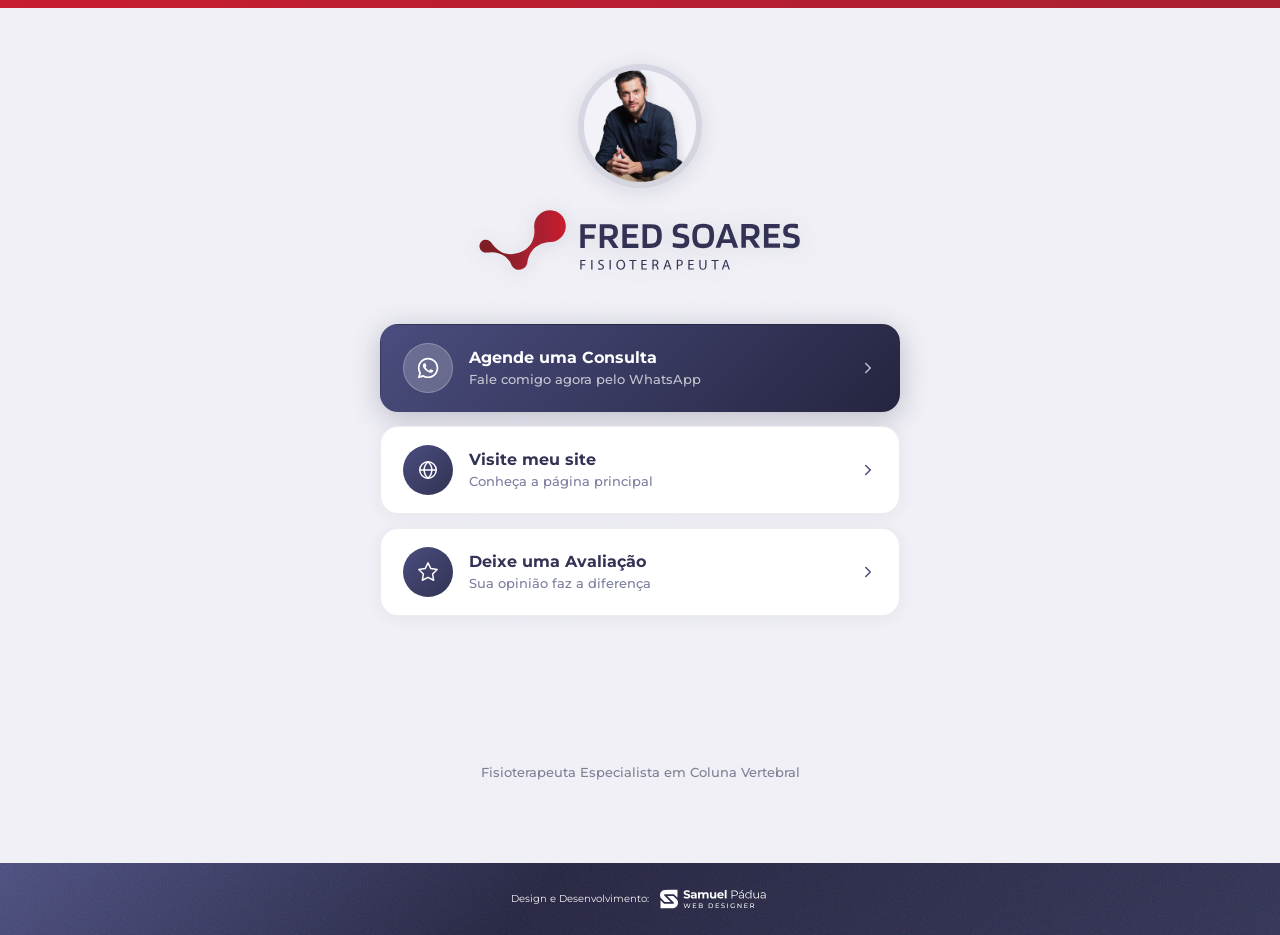
==== commit bc7f57b5: "Add website link to links page" ====
--- a/links/index.html
+++ b/links/index.html
@@ -37,6 +37,25 @@
           <div class="lk-card-text">
             <span class="lk-card-title">Agende uma Consulta</span>
             <span class="lk-card-desc">Fale comigo agora pelo WhatsApp</span>
+          </div>
+          <span class="lk-arrow">
+            <svg width="18" height="18" viewBox="0 0 24 24" fill="none">
+              <path d="M9 18l6-6-6-6" stroke="white" stroke-width="2" stroke-linecap="round" stroke-linejoin="round"/>
+            </svg>
+          </span>
+        </a>
+
+        <a href="https://fredericofisioterapia.com.br/" class="lk-card" target="_blank" rel="noopener">
+          <span class="lk-icon">
+            <svg width="22" height="22" viewBox="0 0 24 24" fill="none" xmlns="http://www.w3.org/2000/svg">
+              <circle cx="12" cy="12" r="9" stroke="white" stroke-width="1.6"/>
+              <path d="M3 12h18" stroke="white" stroke-width="1.6" stroke-linecap="round"/>
+              <path d="M12 3c2.7 2.4 4.2 5.7 4.2 9s-1.5 6.6-4.2 9c-2.7-2.4-4.2-5.7-4.2-9s1.5-6.6 4.2-9z" stroke="white" stroke-width="1.6" stroke-linejoin="round"/>
+            </svg>
+          </span>
+          <div class="lk-card-text">
+            <span class="lk-card-title">Visite meu site</span>
+            <span class="lk-card-desc">Conheça a página principal</span>
           </div>
           <span class="lk-arrow">
             <svg width="18" height="18" viewBox="0 0 24 24" fill="none">
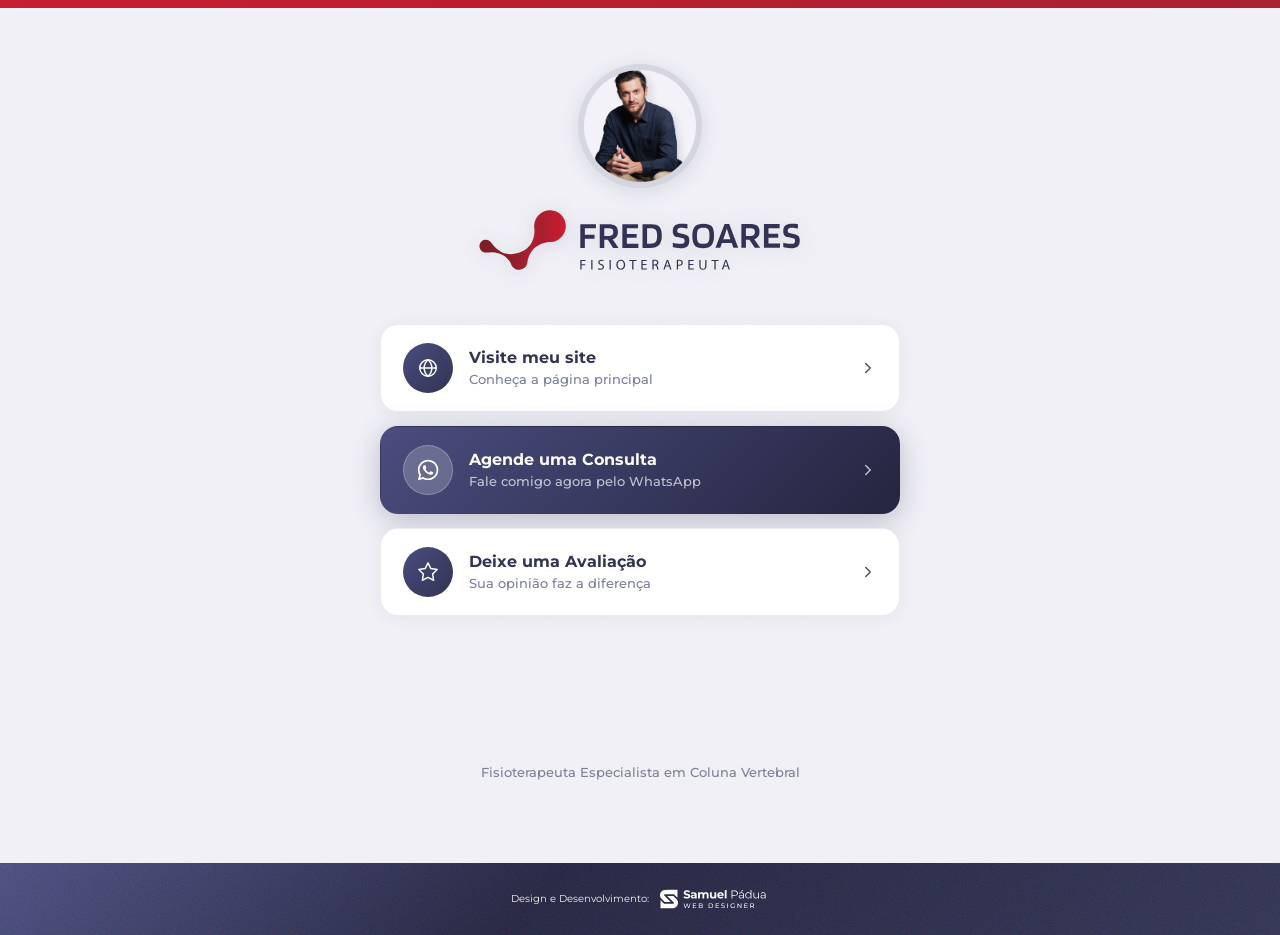
==== commit af1c655c: "Reorder links page cards" ====
--- a/links/index.html
+++ b/links/index.html
@@ -28,23 +28,6 @@
       </header>
 
       <div class="lk-cards">
-        <a href="https://wa.me/5516991173434" class="lk-card lk-card--primary" target="_blank" rel="noopener">
-          <span class="lk-icon">
-            <svg width="22" height="22" viewBox="0 0 57 57" fill="none" xmlns="http://www.w3.org/2000/svg">
-              <path fill-rule="evenodd" clip-rule="evenodd" d="M47.4216 9.51921C42.4222 4.51401 35.7735 1.75635 28.6904 1.75342C14.0949 1.75342 2.21626 13.6317 2.21039 28.2311C2.20844 32.8981 3.42761 37.4539 5.74495 41.4695L1.98828 55.1909L16.0257 51.5086C19.8936 53.6185 24.2481 54.7304 28.6796 54.7317H28.6907C43.2846 54.7317 55.1645 42.8524 55.1701 28.2523C55.173 21.1767 52.4212 14.5241 47.4216 9.51921ZM28.6904 50.2598H28.6813C24.7322 50.2581 20.8591 49.1968 17.4794 47.1919L16.6761 46.7148L8.34605 48.9L10.5695 40.7784L10.046 39.9457C7.84279 36.4415 6.67939 32.3913 6.68135 28.2328C6.68592 16.0981 16.5593 6.22568 28.6992 6.22568C34.5779 6.22763 40.1039 8.51986 44.2592 12.68C48.4144 16.8401 50.7014 22.3698 50.6994 28.2507C50.6942 40.3863 40.8215 50.2598 28.6904 50.2598ZM40.7628 33.7761C40.1013 33.4448 36.8482 31.8446 36.2416 31.6235C35.6356 31.4027 35.194 31.2928 34.7533 31.9549C34.312 32.617 33.0443 34.1075 32.6581 34.5488C32.2719 34.9904 31.8864 35.0459 31.2246 34.7145C30.5629 34.3834 28.4311 33.6845 25.9037 31.4304C23.937 29.676 22.6092 27.5094 22.223 26.8473C21.8375 26.1845 22.2198 25.861 22.5133 25.497C23.2296 24.6075 23.9468 23.6751 24.1673 23.2338C24.3881 22.7922 24.2775 22.4057 24.1118 22.0746C23.9468 21.7436 22.6236 18.4869 22.0724 17.1617C21.5348 15.8721 20.9898 16.0463 20.5834 16.026C20.1979 16.0068 19.7566 16.0029 19.3154 16.0029C18.8744 16.0029 18.1575 16.1682 17.5508 16.831C16.9445 17.4934 15.2355 19.0939 15.2355 22.3505C15.2355 25.6072 17.6063 28.7533 17.937 29.1949C18.2677 29.6365 22.6027 36.3195 29.2396 39.1851C30.8182 39.8674 32.0505 40.2741 33.0116 40.5791C34.5968 41.0827 36.0387 41.0116 37.1789 40.8413C38.4503 40.6512 41.0932 39.2406 41.645 37.6952C42.1962 36.1496 42.1962 34.825 42.0305 34.5488C41.8655 34.2729 41.4242 34.1075 40.7628 33.7761Z" fill="white"/>
-            </svg>
-          </span>
-          <div class="lk-card-text">
-            <span class="lk-card-title">Agende uma Consulta</span>
-            <span class="lk-card-desc">Fale comigo agora pelo WhatsApp</span>
-          </div>
-          <span class="lk-arrow">
-            <svg width="18" height="18" viewBox="0 0 24 24" fill="none">
-              <path d="M9 18l6-6-6-6" stroke="white" stroke-width="2" stroke-linecap="round" stroke-linejoin="round"/>
-            </svg>
-          </span>
-        </a>
-
         <a href="https://fredericofisioterapia.com.br/" class="lk-card" target="_blank" rel="noopener">
           <span class="lk-icon">
             <svg width="22" height="22" viewBox="0 0 24 24" fill="none" xmlns="http://www.w3.org/2000/svg">
@@ -56,6 +39,23 @@
           <div class="lk-card-text">
             <span class="lk-card-title">Visite meu site</span>
             <span class="lk-card-desc">Conheça a página principal</span>
+          </div>
+          <span class="lk-arrow">
+            <svg width="18" height="18" viewBox="0 0 24 24" fill="none">
+              <path d="M9 18l6-6-6-6" stroke="white" stroke-width="2" stroke-linecap="round" stroke-linejoin="round"/>
+            </svg>
+          </span>
+        </a>
+
+        <a href="https://wa.me/5516991173434" class="lk-card lk-card--primary" target="_blank" rel="noopener">
+          <span class="lk-icon">
+            <svg width="22" height="22" viewBox="0 0 57 57" fill="none" xmlns="http://www.w3.org/2000/svg">
+              <path fill-rule="evenodd" clip-rule="evenodd" d="M47.4216 9.51921C42.4222 4.51401 35.7735 1.75635 28.6904 1.75342C14.0949 1.75342 2.21626 13.6317 2.21039 28.2311C2.20844 32.8981 3.42761 37.4539 5.74495 41.4695L1.98828 55.1909L16.0257 51.5086C19.8936 53.6185 24.2481 54.7304 28.6796 54.7317H28.6907C43.2846 54.7317 55.1645 42.8524 55.1701 28.2523C55.173 21.1767 52.4212 14.5241 47.4216 9.51921ZM28.6904 50.2598H28.6813C24.7322 50.2581 20.8591 49.1968 17.4794 47.1919L16.6761 46.7148L8.34605 48.9L10.5695 40.7784L10.046 39.9457C7.84279 36.4415 6.67939 32.3913 6.68135 28.2328C6.68592 16.0981 16.5593 6.22568 28.6992 6.22568C34.5779 6.22763 40.1039 8.51986 44.2592 12.68C48.4144 16.8401 50.7014 22.3698 50.6994 28.2507C50.6942 40.3863 40.8215 50.2598 28.6904 50.2598ZM40.7628 33.7761C40.1013 33.4448 36.8482 31.8446 36.2416 31.6235C35.6356 31.4027 35.194 31.2928 34.7533 31.9549C34.312 32.617 33.0443 34.1075 32.6581 34.5488C32.2719 34.9904 31.8864 35.0459 31.2246 34.7145C30.5629 34.3834 28.4311 33.6845 25.9037 31.4304C23.937 29.676 22.6092 27.5094 22.223 26.8473C21.8375 26.1845 22.2198 25.861 22.5133 25.497C23.2296 24.6075 23.9468 23.6751 24.1673 23.2338C24.3881 22.7922 24.2775 22.4057 24.1118 22.0746C23.9468 21.7436 22.6236 18.4869 22.0724 17.1617C21.5348 15.8721 20.9898 16.0463 20.5834 16.026C20.1979 16.0068 19.7566 16.0029 19.3154 16.0029C18.8744 16.0029 18.1575 16.1682 17.5508 16.831C16.9445 17.4934 15.2355 19.0939 15.2355 22.3505C15.2355 25.6072 17.6063 28.7533 17.937 29.1949C18.2677 29.6365 22.6027 36.3195 29.2396 39.1851C30.8182 39.8674 32.0505 40.2741 33.0116 40.5791C34.5968 41.0827 36.0387 41.0116 37.1789 40.8413C38.4503 40.6512 41.0932 39.2406 41.645 37.6952C42.1962 36.1496 42.1962 34.825 42.0305 34.5488C41.8655 34.2729 41.4242 34.1075 40.7628 33.7761Z" fill="white"/>
+            </svg>
+          </span>
+          <div class="lk-card-text">
+            <span class="lk-card-title">Agende uma Consulta</span>
+            <span class="lk-card-desc">Fale comigo agora pelo WhatsApp</span>
           </div>
           <span class="lk-arrow">
             <svg width="18" height="18" viewBox="0 0 24 24" fill="none">
